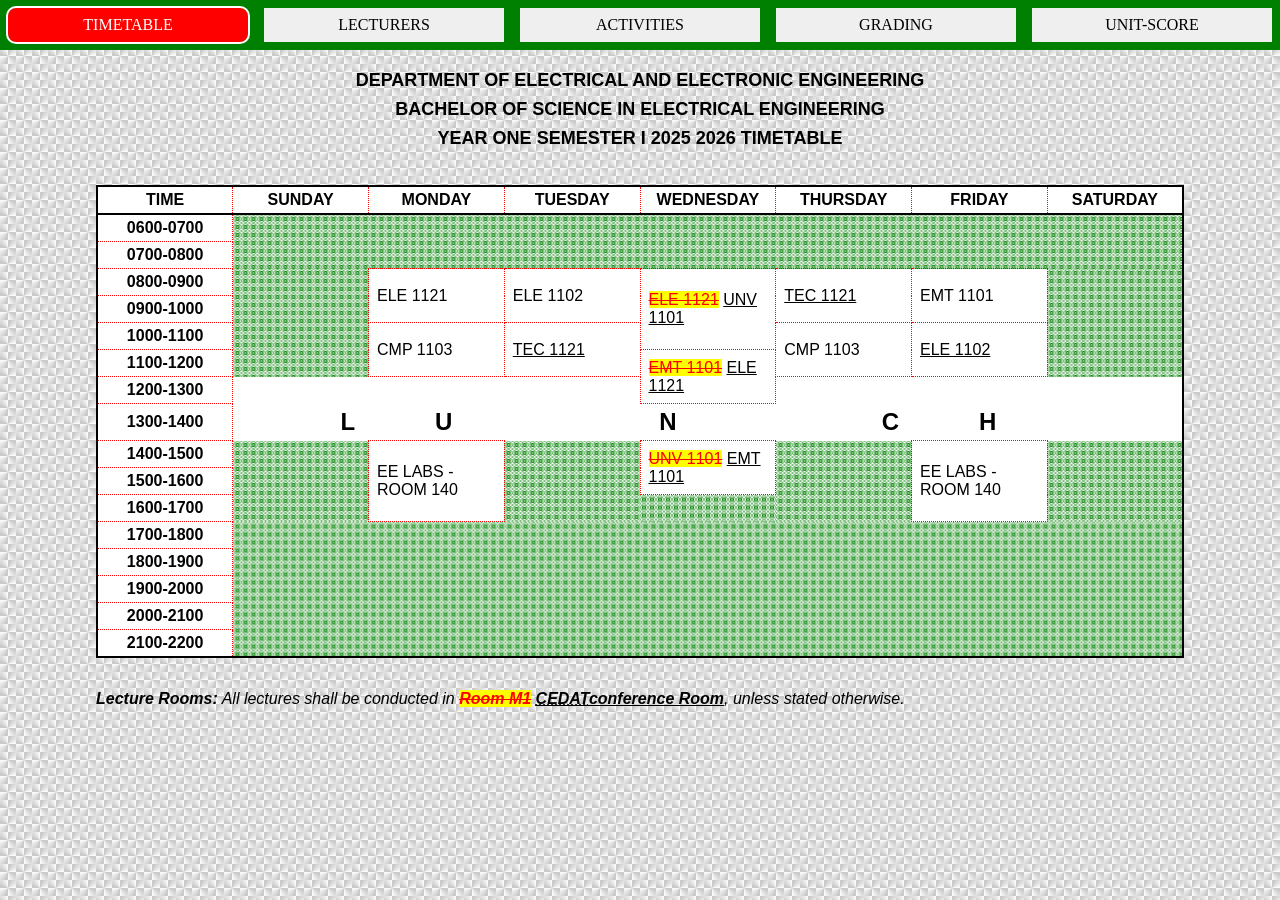
==== index.html @ b7e713bd "edited timetable table" ====
<!DOCTYPE html>
<html lang="en">

<head>
  <meta http-equiv="Content-Type" content="text/html; charset=UTF-8">

  <meta name="viewport" content="width=device-width, initial-scale=1.0">
  <meta name="description" content="Time table for bachelors of science in electrical engineering year 1 semester 1 ">
  <link rel="styleSheet" href="style.css" type="text/css" media="all">
  <title>ELE SEMESTER I Y1 TIMETABLE</title>
</head>

<body>
  <header>
    <nav>
      <button class="timetable active">timetable</button>
      <button class="lecturers">lecturers</button>
      <button class="Activities">activities</button>
      <button class="grading">grading</button>
      <button class="unit-score">unit-score</button>
    </nav>
  </header>
  <main>
    <hgroup>
      <p>
        Department of electrical and electronic engineering
      </p>
      <p>
        bachelor of science in electrical engineering
      </p>
      <h1>year one semester I 2025 2026 timetable</h1>
    </hgroup>
    <section class="current timetable tab">

      <table>
        <colgroup>
          <col class="col1">
          <col>
          <col>
          <col>
          <col>
          <col>
        </colgroup>
        <thead>
          <tr>
            <th>Time</th>
            <th>Sunday</th>
            <th>monday</th>
            <th>tuesday</th>
            <th>wednesday</th>
            <th>thursday</th>
            <th>friday</th>
            <th>saturday</th>
          </tr>
        </thead>
        <tbody>
          <tr>
            <th>0600-0700</th>
            <td rowspan="2" colspan="7"></td>
          </tr>
          <tr>
            <th>0700-0800</th>
          </tr>
          <tr>
            <th>0800-0900</th>
            <td rowspan="4"></td>
            <td rowspan="2" data-value="mon 8 9">ele 1121</td>
            <td rowspan="2" data-value="tue 8 9">ele 1102</td>
            <td rowspan="3" data-value="wed 8 10"><del>ele 1121</del> <ins>UNV 1101</ins></td>
            <td rowspan="2" data-value="thu 8 9"><ins>tec 1121</ins></td>
            <td rowspan="2" data-value="fri 8 9">emt 1101</td>
            <td rowspan=4></td>
          </tr>
          <tr>
            <th>0900-1000</th>
          </tr>
          <tr>
            <th>1000-1100</th>
            <td rowspan="2" data-value="mon 10 11">cmp 1103</td>
            <td rowspan="2" data-value="tue 10 11"><ins>tec 1121</ins></td>
            <td rowspan="2" data-value="thu 10 11">cmp 1103</td> 
            <td rowspan="2" data-value="fri 10 11"><ins>ele 1102</ins></td>
          </tr>
          <tr>
            <th>1100-1200</th>
            <td rowspan="2" data-value="wed 10 11"><del>emt 1101</del> <ins>ele 1121</ins></td>
          </tr>
          <tr lunch>
            <th>1200-1300</th>
            <td colspan="3" rowspan="2" data-value="everyday 12 14">lu</td>
            <td colspan="3" rowspan="2" data-value="everyday 12 14">ch</td>
          </tr>
          <tr lunch>
            <th>1300-1400</th>
            <td data-value="everyday 12 14">n</td>
          </tr>
          <tr>
            <th>1400-1500</th>
            <td rowspan="3"></td>
            <td rowspan="3" data-value="mon 14 17" class="eeLabs">ee labs <span> - room 140</span></td>
            <td rowspan="3"></td>
            <td rowspan="2" data-value="wed 14 16"><del>unv 1101</del> <ins>emt 1101</ins></td>
            <td rowspan="3"></td>
            <td rowspan="3" data-value="fri 14 17" class="eeLabs">ee labs <span> - room 140</span></td>
            <td rowspan="3"></td>
          </tr>
          <tr>
            <th>1500-1600</th>
          </tr>
          <tr>
            <th>1600-1700</th>
            <td></td>
          </tr>
          <tr>
            <th>1700-1800</th>
            <td colspan="7" rowspan="5"></td>
          </tr>
          <tr>
            <th>1800-1900</th>
          </tr>
          <tr>
            <th>1900-2000</th>
          </tr>
          <tr>
            <th>2000-2100</th>
          </tr>
          <tr>
            <th>2100-2200</th>
          </tr>
        </tbody>
      </table>

      <p>
        <em><b>Lecture Rooms:</b> All lectures shall be conducted in <b><del>Room M1</del> <ins><abbr title="College of Engineering, Design, Arts and Technology">CEDAT</abbr>conference
              Room</ins></b>, unless stated otherwise.</em>
      </p>
    </section>

    <section class="lecturers tab">
      <table>
        <colgroup>
          <col class="col1">
          <col>
          <col>
        </colgroup>
        <thead>
          <tr>
            <th>Course code</th>
            <th>Course</th>
            <th>Lecturer</th>
          </tr>
        </thead>
        <tbody>
          <tr>
            <td>emt 1101</td>
            <td>Engineering math 1</td>
            <td>Clara Julia Batanda(Ms.)</td>
          </tr>
          <tr>
            <td>ele 1121</td>
            <td>Circuit Analysis 1</td>
            <td>Emmanuel Miyingo (Dr.)</td>
          </tr>
          <tr>
            <td>CMP 1103</td>
            <td>Information &amp; Communication Technology</td>
            <td>Agatha Turyagyenda (Ms.)</td>
          </tr>
          <tr class="del">
            <td>bbi 1104</td>
            <td>Biomedical Engineering Profession 1</td>
            <td>Robert Ssekitoleko (Dr.), Shirley Mbabazi(Ms.)</td>
          </tr>
          <tr>
            <td>tec 1121</td>
            <td>Fundamentals of Engineering</td>
            <td>Jane Namaganda Kiyimba (Dr.)</td>
          </tr>
          <tr>
            <td>ele 1102</td>
            <td>Physical Electronics</td>
            <td>Paul Bogere (Dr.)</td>
          </tr>
          <tr>
            <td>unv 1101</td>
            <td>Communication Skills</td>
            <td>Service(Dr. Sylvia Nahayo)</td>
          </tr>
          <tr class="eeLabs">
            <td>ee labs <span class="visuallyHidden"> - room 140</span></td>
            <td>Electrical / Electronic Labs</td>
            <td>Robert Gitta (Dr.)</td>
          </tr>
        </tbody>
      </table>
    </section>

    <section class="activities tab">
      <form>
        <fieldset>
          <legend>Activities</legend>
          <ul>
            <li>
              <label for="date">Date:</label>
              <input type="date" name="" id="date">
            </li>
            <li>
              <label for="time">Time:</label>
              <input type="time" name="" id="time">
            </li>
            <li>
              <label for="tag">Tag:</label>
              <input type="text" id="tag" list="tags" placeholder="Add a tag..." autocomplete="off">
              <datalist id="tags">
                <option name=lec value="Lectures">Lectures</option>
                <option value="School">School</option>
                <option value='Church'>Church</option>
                <option value='Class'>Class</option>
              </datalist>
            </li>
            <li al>
              <label for="notes">Notes:</label>
              <textarea placeholder="Write important here..." id=notes rows="3"></textarea>
            </li>
            <li al><input type="submit" id="add" value="Add"></li>
          </ul>
        </fieldset>
      </form>
      <ol class="dis">
        <li>
          <span>Date</span>
          <span>Time</span>
          <span>Tag</span>
          <span>Note</span>
        </li>
      </ol>
    </section>

    <section class="tab grading">
      <h2>Grading Scores</h2>
      <table>
        <thead>
          <tr>
            <th>Marks</th>
            <th>Letter Grade</th>
            <th>Grade Point</th>
          </tr>
        </thead>
        <tbody>
          <tr>
            <td>90-100</td>
            <td>A+</td>
            <td>5</td>
          </tr>
          <tr>
            <td>80-89</td>
            <td>A</td>
            <td>5</td>
          </tr>
          <tr>
            <td>75-79</td>
            <td>B+</td>
            <td>4.5</td>
          </tr>
          <tr>
            <td>70-74</td>
            <td>B</td>
            <td>4</td>
          </tr>
          <tr>
            <td>60-64</td>
            <td>C</td>
            <td>3</td>
          </tr>
          <tr>
            <td>65-69</td>
            <td>C+</td>
            <td>3.5</td>
          </tr>
          <tr>
            <tr>
              <td>55-59</td>
              <td>D+</td>
              <td>2.5</td>
            </tr>
            <td>50-54</td>
            <td>D</td>
            <td>2</td>
          </tr>
          <tr>
            <td>45-49</td>
            <td>E+</td>
            <td>1.5</td>
          </tr>
          <tr>
            <td>40-44</td>
            <td>E</td>
            <td>1</td>
          </tr>
          <tr>
            <td>0-39</td>
            <td>F</td>
            <td>0</td>
          </tr>
        </tbody>
      </table>

      <h2>Grading Degrees</h2>
      <table>
        <thead>
          <tr>
            <th>Class</th>
            <th>CGPA</th>
          </tr>
        </thead>
        <tbody>
          <tr>
            <td>First Class</td>
            <td>4.40-5.00</td>
          </tr>
          <tr>
            <td>2.1 (Upper Second)</td>
            <td>3.6-4.39</td>
          </tr>
          <tr>
            <td>2.1 (Lower Second)</td>
            <td>2.80-3.59</td>
          </tr>
          <tr>
            <td>Pass</td>
            <td>2.00-2.79</td>
          </tr>
        </tbody>
      </table>
    </section>

    <section class="tab unit-score">
      <table>
        <thead>
          <tr>
            <th>Code</th>
            <th>Course</th>
            <th>Course Units</th>
          </tr>
        </thead>

        <tbody>
          <tr>
            <td rowspan="2">ELE1121</td>
            <td>Circuit Analysis 1</td>
            <td rowspan="5">4</td>
          </tr>
          <tr>
            <td>Electronic / Electrical Labs</td>
          </tr>
          <tr>
            <td>ELE1102</td>
            <td>Physical Electronics</td>
          </tr>
          <tr>
            <td>EMT1101</td>
            <td>Engineering Math 1</td>
          </tr>
          <tr>
            <td>CMP1103</td>
            <td>Information and Communication Technology</td>
          </tr>
          <tr>
            <td>TEC1121</td>
            <td>Fundamentals of Engineering</td>
            <td rowspan="2">3</td>
          </tr>
          <tr>
            <td>UNV1001</td>
            <td>Communication Skills</td>
          </tr>
        </tbody>
      </table>
    </section>

  </main>
  <script src="app.js"></script>

</body>

</html>
---- style.css ----
/* resets */
*{
  box-sizing: border-box;
  margin: 0;
  padding: 0;
  font-family: sans-serif;
}
body{
  background:repeating-conic-gradient(rgb(202, 202, 202) 0 5%, #6570 25%) top left/1rem 1rem;
}
/* heading styles */
hgroup{
  margin-top: 2rem;
}
hgroup *{
  font-weight: bold;
  text-transform: uppercase;
  font-size: 1.125rem;
  text-align: center;
  padding: .25rem .5rem;
}
/* table styles */
main > *,table{
  min-width: 475px;
  margin-inline: auto;
  width: 85vw;
  margin-block: 1rem 2rem;
}
table{
  table-layout: fixed;
  border-collapse: collapse;
  border: 2px solid black;
}
td,th{
  word-break: break-all;
  background-color: white;
  padding: .25rem .5rem;
}
td{
  word-break: normal;
}
td:not(:empty),th:not(:empty){
  border:red .5q dotted;
}
table:first-of-type *{
  text-transform: uppercase;
}
table:first-of-type col.col1{
  min-width: 150px;
}
table:last-of-type col.col1{
  min-width: 200px;
}
.lecturers tr:has(.black) td,[lunch]:has(.black) td{
  color: white;
  background-color: red;
  border-color: white;
  font-weight: bold;
}
thead,th{
  border: 2px solid;
}
tr[lunch] td{
  vertical-align: bottom;
  text-align: center;
  letter-spacing: 5rem;
  font: 900 1.5rem sans-serif;
  border: none;
}
tr[lunch] td:first-of-type{
  text-align: center;
}
td:empty{
  border: none;
  transition: background .2s linear;
  background-image: repeating-radial-gradient(white,green 1%);
  background-size: .5rem .5rem;
}
tr td.black,
.black{
  color:white;
  font-weight: bold;
  background-color: red;
}

/* visually hidden and deleted elements */
.visuallyHidden{
  scale: 0 0;
  height: 0;
  display: block;
}
.del,del,table tr.del td{
  text-decoration: line-through;
  background-color: yellow;
  color: red;
}
/* navigation tabs */
nav{
  background-color: green;
  display: grid;
  grid-template-columns: repeat(auto-fit, minmax(120px,1fr));
  gap: 1rem;
  padding: .5rem;
  font-size: 1rem;
}
nav button{
  border: none;
  font-family: serif;
  text-transform: uppercase;
  transition: .2s;
}
.tab{
  display: none;
}
.active{
  background-color: red;
  color: white;
  border-radius: .5rem;
  outline: 2px solid;
}
section.tab.current{
  display: block;
}
/* form children styles */
fieldset{
  max-width: 100%;
  padding: 0.5rem 2rem;
  border: gray solid;
  border-radius: 1rem
}
legend{
  font-size: 1rem;
  font-weight: bold;
  padding:0.25rem .5rem ;
  border: solid grey;
  border-radius: .5rem;
}
button,input[type='submit']{
  cursor: pointer;
  font: inherit;
  text-align: center;
  padding: .5rem 1rem;
}
textarea{
  resize: vertical;
}
input,textarea{
  outline-color: green;
  border-radius: .25rem;
  border: solid grey 2px;
  font: inherit;
  width: 100%;
  min-width: 100px;
  padding: .25rem .5rem;
  transition: .2s;
}
input[type='submit']:active{
  translate: 1px 1px;
}
form ul{
  list-style: none;
  display: grid;
  gap: 1rem;
  grid-template-columns: 1fr 1fr 1fr;
}
form li{
  display: grid;
}
/* tasks list styles */
li[al]{
  grid-column: 1/-1;
}
.dis li{
  display: grid;
  gap: .5rem;
  border-block-end: dotted 1px;
  grid-template-columns: repeat(3,.35fr) 1fr 1rem;
  padding:.5rem;
}
.dis li:first-child{
  font-weight: bold;
  font-size: 1rem;
}
.dis li:not(:first-child) *:nth-last-child(2){
  word-break: break-all;
}
[del]{
  background-color: rgb(199, 0, 0);
  aspect-ratio: 1/1;
  place-content: center;
  align-self: self-start;
  width: 1.5rem;
  font-size: .85rem;
  color: white;
  cursor: pointer;
  display: grid;
  box-shadow: 1px 1px .5rem black;
  border-radius: 5rem;
}
[del]:active{
  box-shadow: none;
}
/* grade level table styling */
.excellent{
  background-color: purple;
}
.good{
  background-color: blue;
}
.tried{
  background-color: green;
}
.bad{
  background-color: red;
}
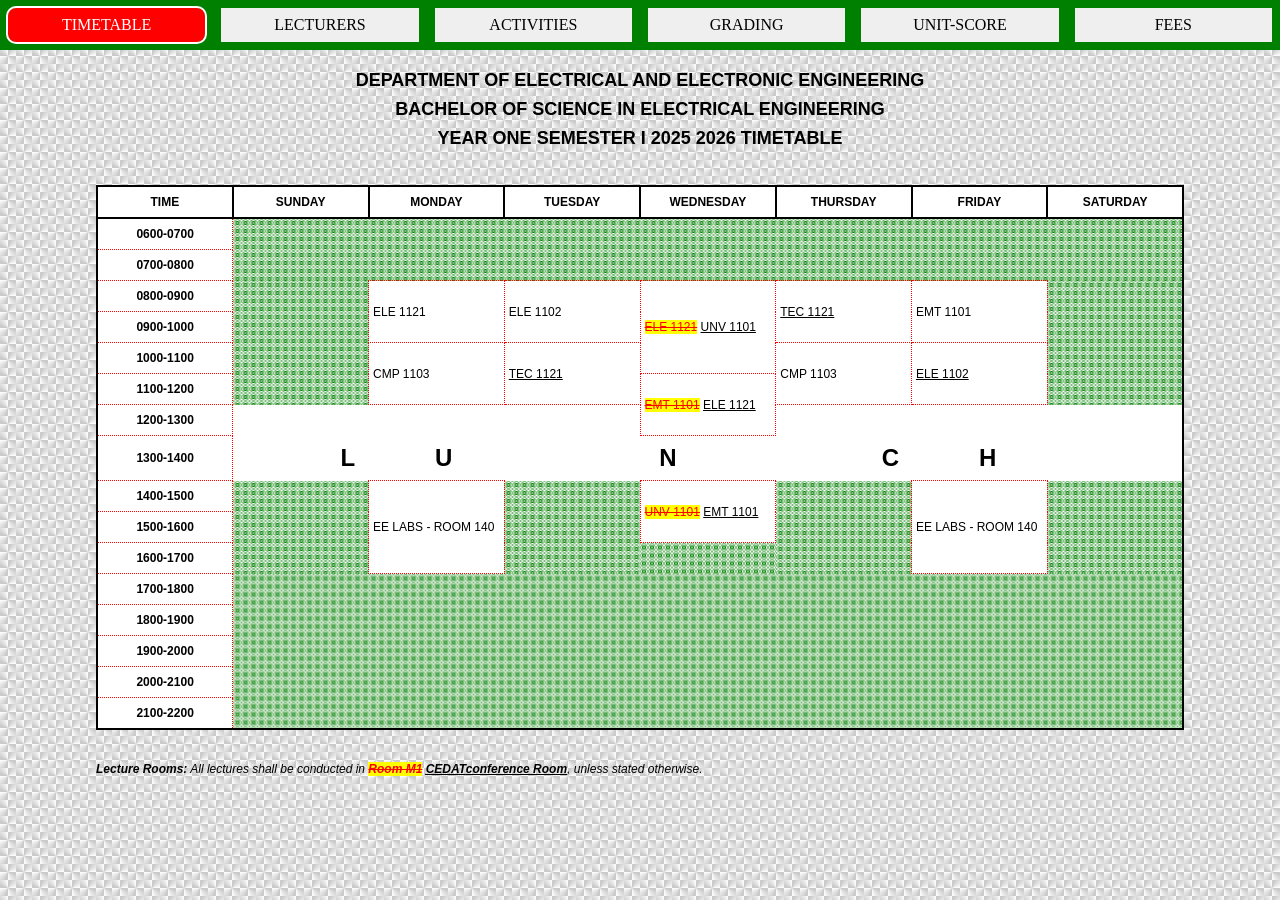
==== commit b91ffb93: "added fee  structure tab" ====
--- a/index.html
+++ b/index.html
@@ -3,7 +3,6 @@
 
 <head>
   <meta http-equiv="Content-Type" content="text/html; charset=UTF-8">
-
   <meta name="viewport" content="width=device-width, initial-scale=1.0">
   <meta name="description" content="Time table for bachelors of science in electrical engineering year 1 semester 1 ">
   <link rel="styleSheet" href="style.css" type="text/css" media="all">
@@ -18,6 +17,7 @@
       <button class="Activities">activities</button>
       <button class="grading">grading</button>
       <button class="unit-score">unit-score</button>
+      <button class="fees">fees</button>
     </nav>
   </header>
   <main>
@@ -377,7 +377,56 @@
         </tbody>
       </table>
     </section>
-
+<section class="tab fees">
+<h2>YEAR 1 SEMESTER I</h2>
+<table>
+  <thead>
+    <tr><td>#</td> <td>ITEM</td> <td>CATEGORY</td> <td>AMOUNT</td> <td>TO PAY</td> <td>EXEMPTION</td> <td>CURR</td</tr>
+  </thead>
+    <tbody>
+      <TR><td>1</td> <TD>DEVELOPMENT FEE</TD> <TD>FUNCTIONAL FEES</TD> <TD>163,329</TD> <TD>163,329</TD> <TD>0 %</TD> <td>UGX</td></tr>
+      <TR><td>2</td> <TD>REGISTRATION</TD> <TD>FUNCTIONAL FEES</TD> <TD>132,250</TD> <TD>132,250</TD> <TD>0 %</TD> <td>UGX</td></tr>
+      <TR><td>3</td> <TD>EXAMINATION</TD> <TD>FUNCTIONAL FEES</TD> <TD>132,250</TD> <TD>132,250</TD> <TD>0 %</TD> <td>UGX</td></tr>
+      <TR><td>4</td> <TD>INTERNSHIP</TD> <TD>FUNCTIONAL FEES</TD> <TD>132,250</TD> <TD>132,250</TD> <TD>0 %</TD> <td>UGX</td></tr>
+      <TR><td>5</td> <TD>TECHNOLOGY</TD> <TD>FUNCTIONAL FEES</TD> <TD>66,125</TD> <TD>66,125</TD> <TD>0 %</TD> <td>UGX</td></tr>
+      <TR><td>6</td> <TD>MEDICAL FEE</TD> <TD>FUNCTIONAL FEES</TD> <TD>57,500</TD> <TD>57,500</TD> <TD>0 %</TD> <td>UGX</td></tr>
+      <TR><td>7</td> <TD>UNVERSITY ID</TD> <TD>FUNCTIONAL FEES</TD> <TD>45,000</TD> <TD>45,000</TD> <TD>0 %</TD> <td>UGX</td></tr>
+      <TR><td>8</td> <TD>RESEARCH</TD> <TD>FUNCTIONAL FEES</TD> <TD>26,450</TD> <TD>26,450</TD> <TD>0 %</TD> <td>UGX</td></tr>
+      <TR><td>9</td> <TD>LIBRARY</TD> <TD>FUNCTIONAL FEES</TD> <TD>26,450</TD> <TD>26,450</TD> <TD>0 %</TD> <td>UGX</td></tr>
+      <TR><td>10</td> <TD>SPORTS CONTRIBUTION </TD> <TD>FUNCTIONAL FEES</TD> <TD>19,838</TD> <TD>19,838</TD> <TD>0 %</TD> <td>UGX</td></tr>
+      <TR><td>11</td> <TD>ENDOWMENT FEE</TD> <TD>FUNCTIONAL FEES</TD> <TD>13,225</TD> <TD>13,225</TD> <TD>0 %</TD> <td>UGX</td></tr>
+      <TR><td>12</td> <TD>GUILD</TD> <TD>FUNCTIONAL FEES</TD> <TD>13,225</TD> <TD>13,225</TD> <TD>0 %</TD> <td>UGX</td></tr>
+      <TR><td>13</td> <TD>SCR</TD> <TD>FUNCTIONAL FEES</TD> <TD>6,613</TD> <TD>6,613</TD> <TD>0 %</TD> <td>UGX</td></tr>
+      <TR><td>14</td> <TD>RULES BOOKLET</TD> <TD>FUNCTIONAL FEES</TD> <TD>2,645</TD> <TD>2,645</TD> <TD>0 %</TD> <td>UGX</td></tr>
+      <TR><td>15</td> <TD>CAUTION</TD> <TD>FUNCTIONAL FEES</TD> <TD>2,645</TD> <TD>2,645</TD> <TD>0 %</TD> <td>UGX</td></tr>
+      <TR><td>16</td> <TD>TUITION</TD> <TD>TUITION FEES</TD> <TD>1,756,611</TD> <TD>1,756,611</TD> <TD>0 %</TD> <td>UGX</td></tr>
+      <tr><td colspan="3">TOTAL</td> <td colspan="2">2,596,406</td> <td> </td> <td>UGX</td></tr>
+  </tbody>
+</table>
+<h2>YEAR 1 SEMESTER II</h2>
+<table>
+  <thead>
+    <tr>
+      <th>#</th><th>ITEM</th><th>CATEGORY</th><th>AMOUNT</th><th>TO PAY</th><th>EXEMPTION</th><th>CURR</th>
+    </tr>
+  </thead>
+  <tb>
+    <tr>
+      <td>1</td><td>INTERNSHIP</td><td>FUNCTIONAL FEES</td><td>132,250</td><td>132,250</td><td>0 %</td><td>UGX</td>
+    </tr>
+  </tb>
+  <tb>
+    <tr>
+      <td>2</td><td>TUITION</td><td>TUITION FEES</td><td>1,756,611</td><td>1,756,611</td><td>0 %</td><td>UGX</td>
+    </tr>
+  </tb>
+  <tb>
+    <tr>
+      <td colspan="3">TOTAL</td><td colspan="2">1,888,861</td><td> </td><td>UGX</td>
+    </tr>
+  </tb>
+</table>
+</section>
   </main>
   <script src="app.js"></script>
 
--- a/style.css
+++ b/style.css
@@ -7,6 +7,7 @@
 }
 body{
   background:repeating-conic-gradient(rgb(202, 202, 202) 0 5%, #6570 25%) top left/1rem 1rem;
+  font-size: .75rem;
 }
 /* heading styles */
 hgroup{
@@ -21,7 +22,7 @@
 }
 /* table styles */
 main > *,table{
-  min-width: 475px;
+  min-width: 575px;
   margin-inline: auto;
   width: 85vw;
   margin-block: 1rem 2rem;
@@ -34,12 +35,13 @@
 td,th{
   word-break: break-all;
   background-color: white;
-  padding: .25rem .5rem;
+  border: solid .5px;
+  padding: .5rem .25rem;
 }
 td{
   word-break: normal;
 }
-td:not(:empty),th:not(:empty){
+tbody td:not(:empty), tbody th{
   border:red .5q dotted;
 }
 table:first-of-type *{
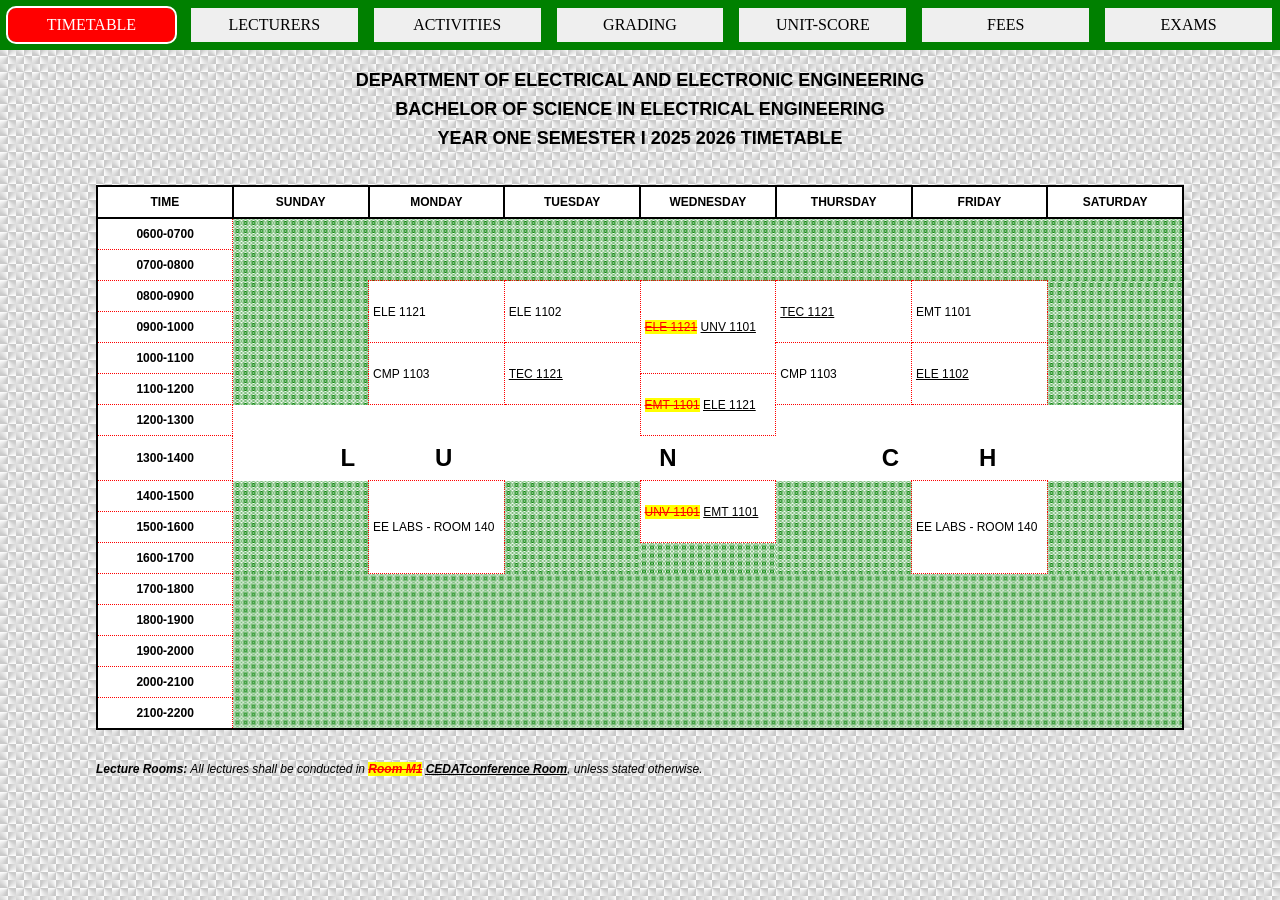
==== commit 7fbb55fc: "added exams tab" ====
--- a/index.html
+++ b/index.html
@@ -18,6 +18,7 @@
       <button class="grading">grading</button>
       <button class="unit-score">unit-score</button>
       <button class="fees">fees</button>
+      <button class="exams">exams</button>
     </nav>
   </header>
   <main>
@@ -78,7 +79,7 @@
             <th>1000-1100</th>
             <td rowspan="2" data-value="mon 10 11">cmp 1103</td>
             <td rowspan="2" data-value="tue 10 11"><ins>tec 1121</ins></td>
-            <td rowspan="2" data-value="thu 10 11">cmp 1103</td> 
+            <td rowspan="2" data-value="thu 10 11">cmp 1103</td>
             <td rowspan="2" data-value="fri 10 11"><ins>ele 1102</ins></td>
           </tr>
           <tr>
@@ -377,11 +378,12 @@
         </tbody>
       </table>
     </section>
-<section class="tab fees">
+
+    <section class="tab fees">
 <h2>YEAR 1 SEMESTER I</h2>
 <table>
   <thead>
-    <tr><td>#</td> <td>ITEM</td> <td>CATEGORY</td> <td>AMOUNT</td> <td>TO PAY</td> <td>EXEMPTION</td> <td>CURR</td</tr>
+    <tr><th>#</th> <th>ITEM</th> <th>CATEGORY</th> <th>AMOUNT</th> <th>TO PAY</th> <th>EXEMPTION</th> <th>CURR</th</tr>
   </thead>
     <tbody>
       <TR><td>1</td> <TD>DEVELOPMENT FEE</TD> <TD>FUNCTIONAL FEES</TD> <TD>163,329</TD> <TD>163,329</TD> <TD>0 %</TD> <td>UGX</td></tr>
@@ -426,7 +428,100 @@
     </tr>
   </tb>
 </table>
-</section>
+    </section>
+
+    <section class="tab exams">
+      <h2>Exams TimeTable</h2>
+      <table>
+        <thead>
+          <tr>
+            <th>Day</th>
+            <th>Date</th>
+            <th>Course</th>
+            <th>From</th>
+            <th>To</th>
+            <th>Status</th>
+          </tr>
+        </thead>
+        <tbody>
+          <tr>
+            <td>Friday</td>
+            <td>11/14/2025</td>
+            <td>Briefing</td>
+            <td>14:00</td>
+            <td>17:00</td>
+            <td>Pending</td>
+          </tr>
+          <tr>
+            <td>Tuesday</td>
+            <td>11/18/2025</td>
+            <td>EMT1101</td>
+            <td>14:00</td>
+            <td>17:00</td>
+            <td>Pending</td>
+          </tr>
+          <tr>
+            <td>Thursday</td>
+            <td>11/20/2025</td>
+            <td>CMP1103</td>
+            <td>09:00</td>
+            <td>12:00</td>
+            <td>Pending</td>
+          </tr>
+          <tr>
+            <td>Tuesday</td>
+            <td>11/25/2025</td>
+            <td>ELE1121</td>
+            <td>14:00</td>
+            <td>17:00</td>
+            <td>Pending</td>
+          </tr>
+          <tr>
+            <td>monday</td>
+            <td>12/1/2025</td>
+            <td>TEC1121</td>
+            <td>09:00</td>
+            <td>12:00</td>
+            <td>Pending</td>
+          </tr>
+          <tr>
+            <td>wednesday</td>
+            <td>12/3/2025</td>
+            <td>ELE1102</td>
+            <td>14:00</td>
+            <td>17:00</td>
+            <td>Pending</td>
+          </tr>
+          <tr>
+            <td>Friday</td>
+            <td>12/5/2025</td>
+            <td>UNV1001</td>
+            <td>09:00</td>
+            <td>12:00</td>
+            <td>Pending</td>
+          </tr>
+          <tr>
+            <td>saturday</td>
+            <td>12/6/2025</td>
+            <td>End of Exam</td>
+            <td>00:00</td>
+            <td>17:00</td>
+            <td>Pending</td>
+          </tr>
+        </tbody>
+      </table>
+
+      <section class="counter">
+        <h2>Date Counter</h2>
+        <div>
+          <span>Days : <span days>00</span></span><br>
+          <span>Hours : <span hours>00</span></span><br>
+          <span>Minutes : <span minutes>00</span></span><br>
+          <span>Seconds : <span seconds>00</span></span><br>
+          <span percentage>00%</span><br>
+        </div>
+      </section>
+    </section>
   </main>
   <script src="app.js"></script>
 
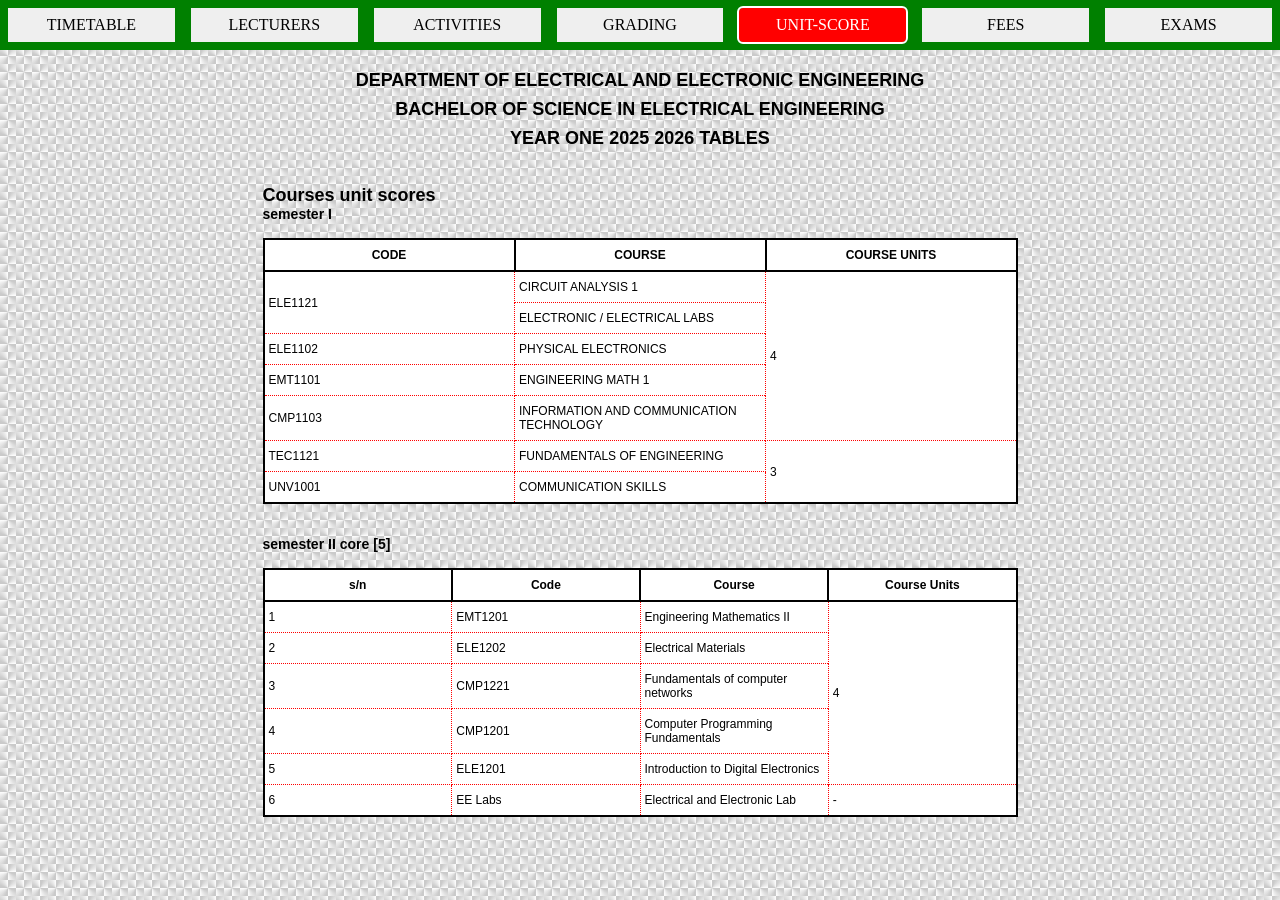
==== commit e01c99d7: "tables for semester 2" ====
--- a/index.html
+++ b/index.html
@@ -12,30 +12,30 @@
 <body>
   <header>
     <nav>
-      <button class="timetable active">timetable</button>
+      <button class="timetable">timetable</button>
       <button class="lecturers">lecturers</button>
       <button class="Activities">activities</button>
       <button class="grading">grading</button>
-      <button class="unit-score">unit-score</button>
+      <button class="unit-score active">unit-score</button>
       <button class="fees">fees</button>
       <button class="exams">exams</button>
     </nav>
   </header>
   <main>
     <hgroup>
-      <p>
-        Department of electrical and electronic engineering
-      </p>
-      <p>
-        bachelor of science in electrical engineering
-      </p>
-      <h1>year one semester I 2025 2026 timetable</h1>
+      <p>Department of electrical and electronic engineering</p>
+      <p>bachelor of science in electrical engineering</p>
+      <h1>year one 2025 2026 Tables</h1>
     </hgroup>
-    <section class="current timetable tab">
-
+
+    <section class="timetable tab">
+      <h2>Semester Time tables</h2>
+      <h3>Semester I</h3>
       <table>
         <colgroup>
           <col class="col1">
+          <col>
+          <col>
           <col>
           <col>
           <col>
@@ -131,13 +131,109 @@
         </tbody>
       </table>
 
-      <p>
-        <em><b>Lecture Rooms:</b> All lectures shall be conducted in <b><del>Room M1</del> <ins><abbr title="College of Engineering, Design, Arts and Technology">CEDAT</abbr>conference
-              Room</ins></b>, unless stated otherwise.</em>
-      </p>
+      <p><em><b>Lecture Rooms:</b> All lectures shall be conducted in <b><del>Room M1</del> <ins><abbr title="College of Engineering, Design, Arts and Technology">CEDAT</abbr> conference Room</ins></b>, unless stated otherwise.</em></p>
+
+      <h3>Semester II</h3>
+
+      <table>
+        <colgroup>
+          <col class="col1">
+          <col>
+          <col>
+          <col>
+          <col>
+          <col>
+          <col>
+          <col>
+        </colgroup>
+        <thead>
+          <tr>
+            <th>Time</th>
+            <th>Sunday</th>
+            <th>monday</th>
+            <th>tuesday</th>
+            <th>wednesday</th>
+            <th>thursday</th>
+            <th>friday</th>
+            <th>saturday</th>
+          </tr>
+        </thead>
+        <tbody>
+          <tr>
+            <th>0600-0700</th>
+            <td rowspan="2" colspan="7"></td>
+          </tr>
+          <tr>
+            <th>0700-0800</th>
+          </tr>
+          <tr>
+            <th>0800-0900</th>
+            <td rowspan="4"></td>
+            <td rowspan="2" data-value="mon 8 9">ele 1201</td>
+            <td rowspan="2" data-value="tue 8 9">emt 1201</td>
+            <td rowspan="2" data-value="wed 8 10">ele 1202</td>
+            <td rowspan="2" data-value="thu 8 9">cmp 1201</td>
+            <td rowspan="2" data-value="fri 8 9">emt 1201</td>
+            <td rowspan=4></td>
+          </tr>
+          <tr>
+            <th>0900-1000</th>
+          </tr>
+          <tr>
+            <th>1000-1100</th>
+            <td rowspan="2" data-value="mon 10 11">ele 1202</td>
+            <td rowspan="2" data-value="tue 10 11">cmp 1221</td>
+            <td rowspan="2"></td>
+            <td rowspan="2" data-value="thu 10 11">ele 1201</td>
+            <td rowspan="2" data-value="fri 10 11">ele 1101</td>
+          </tr>
+          <tr>
+            <th>1100-1200</th>
+          </tr>
+          <tr lunch>
+            <th>1200-1300</th>
+            <td colspan="7" rowspan="2" data-value="everyday 12 14">lunch</td>
+          </tr>
+          <tr lunch>
+            <th>1300-1400</th>
+          </tr>
+          <tr>
+            <th>1400-1500</th>
+            <td rowspan="3" colspan='2'></td>
+            <td rowspan="3" data-value="tue 14 16">ee labs</td>
+            <td rowspan="3"></td>
+            <td rowspan="3" data-value="thur 14 17" class="eeLabs">ee labs</td>
+            <td rowspan="3" colspan='2'></td>
+          </tr>
+          <tr>
+            <th>1500-1600</th>
+          </tr>
+          <tr>
+            <th>1600-1700</th>
+          </tr>
+          <tr>
+            <th>1700-1800</th>
+            <td colspan="7" rowspan="5"></td>
+          </tr>
+          <tr>
+            <th>1800-1900</th>
+          </tr>
+          <tr>
+            <th>1900-2000</th>
+          </tr>
+          <tr>
+            <th>2000-2100</th>
+          </tr>
+          <tr>
+            <th>2100-2200</th>
+          </tr>
+        </tbody>
+      </table>
     </section>
 
     <section class="lecturers tab">
+      <h2>Courses and their lecturers</h2>
+      <h3>semester I</h3>
       <table>
         <colgroup>
           <col class="col1">
@@ -194,26 +290,86 @@
           </tr>
         </tbody>
       </table>
+
+      <h3>semester II</h3>
+      <table>
+        <colgroup>
+          <col class="col1">
+          <col>
+          <col>
+        </colgroup>
+        <thead>
+          <tr>
+            <th>Course code</th>
+            <th>Course</th>
+            <th>Lecturer</th>
+          </tr>
+        </thead>
+        <tbody>
+          <tr>
+            <td>emt 1101</td>
+            <td>Engineering math 1</td>
+            <td>Clara Julia Batanda(Ms.)</td>
+          </tr>
+          <tr>
+            <td>ele 1121</td>
+            <td>Circuit Analysis 1</td>
+            <td>Emmanuel Miyingo (Dr.)</td>
+          </tr>
+          <tr>
+            <td>CMP 1103</td>
+            <td>Information &amp; Communication Technology</td>
+            <td>Agatha Turyagyenda (Ms.)</td>
+          </tr>
+          <tr class="del">
+            <td>bbi 1104</td>
+            <td>Biomedical Engineering Profession 1</td>
+            <td>Robert Ssekitoleko (Dr.), Shirley Mbabazi(Ms.)</td>
+          </tr>
+          <tr>
+            <td>tec 1121</td>
+            <td>Fundamentals of Engineering</td>
+            <td>Jane Namaganda Kiyimba (Dr.)</td>
+          </tr>
+          <tr>
+            <td>ele 1102</td>
+            <td>Physical Electronics</td>
+            <td>Paul Bogere (Dr.)</td>
+          </tr>
+          <tr>
+            <td>unv 1101</td>
+            <td>Communication Skills</td>
+            <td>Service(Dr. Sylvia Nahayo)</td>
+          </tr>
+          <tr class="eeLabs">
+            <td>ee labs <span class="visuallyHidden"> - room 140</span></td>
+            <td>Electrical / Electronic Labs</td>
+            <td>Robert Gitta (Dr.)</td>
+          </tr>
+        </tbody>
+      </table>
     </section>
 
     <section class="activities tab">
+      <h2>TODO section</h2>
       <form>
         <fieldset>
           <legend>Activities</legend>
+
           <ul>
             <li>
               <label for="date">Date:</label>
-              <input type="date" name="" id="date">
+              <input type="date" id="date">
             </li>
             <li>
               <label for="time">Time:</label>
-              <input type="time" name="" id="time">
+              <input type="time" id="time">
             </li>
             <li>
               <label for="tag">Tag:</label>
               <input type="text" id="tag" list="tags" placeholder="Add a tag..." autocomplete="off">
               <datalist id="tags">
-                <option name=lec value="Lectures">Lectures</option>
+                <option value="Lectures">Lectures</option>
                 <option value="School">School</option>
                 <option value='Church'>Church</option>
                 <option value='Class'>Class</option>
@@ -227,6 +383,7 @@
           </ul>
         </fieldset>
       </form>
+
       <ol class="dis">
         <li>
           <span>Date</span>
@@ -279,11 +436,11 @@
             <td>3.5</td>
           </tr>
           <tr>
-            <tr>
-              <td>55-59</td>
-              <td>D+</td>
-              <td>2.5</td>
-            </tr>
+            <td>55-59</td>
+            <td>D+</td>
+            <td>2.5</td>
+          </tr>
+          <tr>
             <td>50-54</td>
             <td>D</td>
             <td>2</td>
@@ -311,7 +468,7 @@
         <thead>
           <tr>
             <th>Class</th>
-            <th>CGPA</th>
+            <th><abbr title="Cumulative grade points average">CGPA</abbr></th>
           </tr>
         </thead>
         <tbody>
@@ -335,7 +492,9 @@
       </table>
     </section>
 
-    <section class="tab unit-score">
+    <section class="tab unit-score current">
+      <h2>Courses unit scores</h2>
+      <h3>semester I</h3>
       <table>
         <thead>
           <tr>
@@ -344,7 +503,6 @@
             <th>Course Units</th>
           </tr>
         </thead>
-
         <tbody>
           <tr>
             <td rowspan="2">ELE1121</td>
@@ -377,61 +535,266 @@
           </tr>
         </tbody>
       </table>
+
+      <h3>semester II core [5]</h3>
+      <table>
+        <thead>
+          <tr>
+            <th>s/n</th>
+            <th>Code</th>
+            <th>Course</th>
+            <th>Course Units</th>
+          </tr>
+        </thead>
+        <tbody>
+          <tr>
+            <td>1</td>
+            <td>EMT1201</td>
+            <td>Engineering Mathematics II</td>
+            <td rowspan="5">4</td>
+          </tr>
+          <tr>
+            <td>2</td>
+            <td>ELE1202</td>
+            <td>Electrical Materials</td>
+          </tr>
+          <tr>
+            <td>3</td>
+            <td>CMP1221</td>
+            <td>Fundamentals of computer networks</td>
+          </tr>
+          <tr>
+            <td>4</td>
+            <td>CMP1201</td>
+            <td>Computer Programming Fundamentals</td>
+          </tr>
+          <tr>
+            <td>5</td>
+            <td>ELE1201</td>
+            <td>Introduction to Digital Electronics</td>
+          </tr>
+          <tr>
+            <td>6</td>
+            <td>EE Labs</td>
+            <td>Electrical and Electronic Lab</td>
+            <td>-</td>
+          </tr>
+        </tbody>
+      </table>
     </section>
 
     <section class="tab fees">
-<h2>YEAR 1 SEMESTER I</h2>
-<table>
-  <thead>
-    <tr><th>#</th> <th>ITEM</th> <th>CATEGORY</th> <th>AMOUNT</th> <th>TO PAY</th> <th>EXEMPTION</th> <th>CURR</th</tr>
-  </thead>
-    <tbody>
-      <TR><td>1</td> <TD>DEVELOPMENT FEE</TD> <TD>FUNCTIONAL FEES</TD> <TD>163,329</TD> <TD>163,329</TD> <TD>0 %</TD> <td>UGX</td></tr>
-      <TR><td>2</td> <TD>REGISTRATION</TD> <TD>FUNCTIONAL FEES</TD> <TD>132,250</TD> <TD>132,250</TD> <TD>0 %</TD> <td>UGX</td></tr>
-      <TR><td>3</td> <TD>EXAMINATION</TD> <TD>FUNCTIONAL FEES</TD> <TD>132,250</TD> <TD>132,250</TD> <TD>0 %</TD> <td>UGX</td></tr>
-      <TR><td>4</td> <TD>INTERNSHIP</TD> <TD>FUNCTIONAL FEES</TD> <TD>132,250</TD> <TD>132,250</TD> <TD>0 %</TD> <td>UGX</td></tr>
-      <TR><td>5</td> <TD>TECHNOLOGY</TD> <TD>FUNCTIONAL FEES</TD> <TD>66,125</TD> <TD>66,125</TD> <TD>0 %</TD> <td>UGX</td></tr>
-      <TR><td>6</td> <TD>MEDICAL FEE</TD> <TD>FUNCTIONAL FEES</TD> <TD>57,500</TD> <TD>57,500</TD> <TD>0 %</TD> <td>UGX</td></tr>
-      <TR><td>7</td> <TD>UNVERSITY ID</TD> <TD>FUNCTIONAL FEES</TD> <TD>45,000</TD> <TD>45,000</TD> <TD>0 %</TD> <td>UGX</td></tr>
-      <TR><td>8</td> <TD>RESEARCH</TD> <TD>FUNCTIONAL FEES</TD> <TD>26,450</TD> <TD>26,450</TD> <TD>0 %</TD> <td>UGX</td></tr>
-      <TR><td>9</td> <TD>LIBRARY</TD> <TD>FUNCTIONAL FEES</TD> <TD>26,450</TD> <TD>26,450</TD> <TD>0 %</TD> <td>UGX</td></tr>
-      <TR><td>10</td> <TD>SPORTS CONTRIBUTION </TD> <TD>FUNCTIONAL FEES</TD> <TD>19,838</TD> <TD>19,838</TD> <TD>0 %</TD> <td>UGX</td></tr>
-      <TR><td>11</td> <TD>ENDOWMENT FEE</TD> <TD>FUNCTIONAL FEES</TD> <TD>13,225</TD> <TD>13,225</TD> <TD>0 %</TD> <td>UGX</td></tr>
-      <TR><td>12</td> <TD>GUILD</TD> <TD>FUNCTIONAL FEES</TD> <TD>13,225</TD> <TD>13,225</TD> <TD>0 %</TD> <td>UGX</td></tr>
-      <TR><td>13</td> <TD>SCR</TD> <TD>FUNCTIONAL FEES</TD> <TD>6,613</TD> <TD>6,613</TD> <TD>0 %</TD> <td>UGX</td></tr>
-      <TR><td>14</td> <TD>RULES BOOKLET</TD> <TD>FUNCTIONAL FEES</TD> <TD>2,645</TD> <TD>2,645</TD> <TD>0 %</TD> <td>UGX</td></tr>
-      <TR><td>15</td> <TD>CAUTION</TD> <TD>FUNCTIONAL FEES</TD> <TD>2,645</TD> <TD>2,645</TD> <TD>0 %</TD> <td>UGX</td></tr>
-      <TR><td>16</td> <TD>TUITION</TD> <TD>TUITION FEES</TD> <TD>1,756,611</TD> <TD>1,756,611</TD> <TD>0 %</TD> <td>UGX</td></tr>
-      <tr><td colspan="3">TOTAL</td> <td colspan="2">2,596,406</td> <td> </td> <td>UGX</td></tr>
-  </tbody>
-</table>
-<h2>YEAR 1 SEMESTER II</h2>
-<table>
-  <thead>
-    <tr>
-      <th>#</th><th>ITEM</th><th>CATEGORY</th><th>AMOUNT</th><th>TO PAY</th><th>EXEMPTION</th><th>CURR</th>
-    </tr>
-  </thead>
-  <tb>
-    <tr>
-      <td>1</td><td>INTERNSHIP</td><td>FUNCTIONAL FEES</td><td>132,250</td><td>132,250</td><td>0 %</td><td>UGX</td>
-    </tr>
-  </tb>
-  <tb>
-    <tr>
-      <td>2</td><td>TUITION</td><td>TUITION FEES</td><td>1,756,611</td><td>1,756,611</td><td>0 %</td><td>UGX</td>
-    </tr>
-  </tb>
-  <tb>
-    <tr>
-      <td colspan="3">TOTAL</td><td colspan="2">1,888,861</td><td> </td><td>UGX</td>
-    </tr>
-  </tb>
-</table>
+      <h2>YEAR 1 Fee Structure</h2>
+      <h3>Semester I</h3>
+      <table>
+        <thead>
+          <tr>
+            <th>#</th>
+            <th>ITEM</th>
+            <th>CATEGORY</th>
+            <th>AMOUNT</th>
+            <th>TO PAY</th>
+            <th>EXEMPTION</th>
+            <th><abbr title="Currency">CURR</abbr>
+            </tr>
+        </thead>
+        <tbody>
+          <TR>
+            <td>1</td>
+            <TD>DEVELOPMENT FEE</TD>
+            <TD>FUNCTIONAL FEES</TD>
+            <TD>163,329</TD>
+            <TD>163,329</TD>
+            <TD>0 %</TD>
+            <td>UGX</td>
+          </tr>
+          <TR>
+            <td>2</td>
+            <TD>REGISTRATION</TD>
+            <TD>FUNCTIONAL FEES</TD>
+            <TD>132,250</TD>
+            <TD>132,250</TD>
+            <TD>0 %</TD>
+            <td>UGX</td>
+          </tr>
+          <TR>
+            <td>3</td>
+            <TD>EXAMINATION</TD>
+            <TD>FUNCTIONAL FEES</TD>
+            <TD>132,250</TD>
+            <TD>132,250</TD>
+            <TD>0 %</TD>
+            <td>UGX</td>
+          </tr>
+          <TR>
+            <td>4</td>
+            <TD>INTERNSHIP</TD>
+            <TD>FUNCTIONAL FEES</TD>
+            <TD>132,250</TD>
+            <TD>132,250</TD>
+            <TD>0 %</TD>
+            <td>UGX</td>
+          </tr>
+          <TR>
+            <td>5</td>
+            <TD>TECHNOLOGY</TD>
+            <TD>FUNCTIONAL FEES</TD>
+            <TD>66,125</TD>
+            <TD>66,125</TD>
+            <TD>0 %</TD>
+            <td>UGX</td>
+          </tr>
+          <TR>
+            <td>6</td>
+            <TD>MEDICAL FEE</TD>
+            <TD>FUNCTIONAL FEES</TD>
+            <TD>57,500</TD>
+            <TD>57,500</TD>
+            <TD>0 %</TD>
+            <td>UGX</td>
+          </tr>
+          <TR>
+            <td>7</td>
+            <TD>UNIVERSITY ID</TD>
+            <TD>FUNCTIONAL FEES</TD>
+            <TD>45,000</TD>
+            <TD>45,000</TD>
+            <TD>0 %</TD>
+            <td>UGX</td>
+          </tr>
+          <TR>
+            <td>8</td>
+            <TD>RESEARCH</TD>
+            <TD>FUNCTIONAL FEES</TD>
+            <TD>26,450</TD>
+            <TD>26,450</TD>
+            <TD>0 %</TD>
+            <td>UGX</td>
+          </tr>
+          <TR>
+            <td>9</td>
+            <TD>LIBRARY</TD>
+            <TD>FUNCTIONAL FEES</TD>
+            <TD>26,450</TD>
+            <TD>26,450</TD>
+            <TD>0 %</TD>
+            <td>UGX</td>
+          </tr>
+          <TR>
+            <td>10</td>
+            <TD>SPORTS CONTRIBUTION </TD>
+            <TD>FUNCTIONAL FEES</TD>
+            <TD>19,838</TD>
+            <TD>19,838</TD>
+            <TD>0 %</TD>
+            <td>UGX</td>
+          </tr>
+          <TR>
+            <td>11</td>
+            <TD>ENDOWMENT FEE</TD>
+            <TD>FUNCTIONAL FEES</TD>
+            <TD>13,225</TD>
+            <TD>13,225</TD>
+            <TD>0 %</TD>
+            <td>UGX</td>
+          </tr>
+          <TR>
+            <td>12</td>
+            <TD>GUILD</TD>
+            <TD>FUNCTIONAL FEES</TD>
+            <TD>13,225</TD>
+            <TD>13,225</TD>
+            <TD>0 %</TD>
+            <td>UGX</td>
+          </tr>
+          <TR>
+            <td>13</td>
+            <TD>SCR</TD>
+            <TD>FUNCTIONAL FEES</TD>
+            <TD>6,613</TD>
+            <TD>6,613</TD>
+            <TD>0 %</TD>
+            <td>UGX</td>
+          </tr>
+          <TR>
+            <td>14</td>
+            <TD>RULES BOOKLET</TD>
+            <TD>FUNCTIONAL FEES</TD>
+            <TD>2,645</TD>
+            <TD>2,645</TD>
+            <TD>0 %</TD>
+            <td>UGX</td>
+          </tr>
+          <TR>
+            <td>15</td>
+            <TD>CAUTION</TD>
+            <TD>FUNCTIONAL FEES</TD>
+            <TD>2,645</TD>
+            <TD>2,645</TD>
+            <TD>0 %</TD>
+            <td>UGX</td>
+          </tr>
+          <TR>
+            <td>16</td>
+            <TD>TUITION</TD>
+            <TD>TUITION FEES</TD>
+            <TD>1,756,611</TD>
+            <TD>1,756,611</TD>
+            <TD>0 %</TD>
+            <td>UGX</td>
+          </tr>
+          <tr>
+            <td colspan="3">TOTAL</td>
+            <td colspan="2">2,596,406</td>
+            <td> </td>
+            <td>UGX</td>
+          </tr>
+        </tbody>
+      </table>
+      <h3>Semester II</h3>
+      <table>
+        <thead>
+          <tr>
+            <th>#</th>
+            <th>ITEM</th>
+            <th>CATEGORY</th>
+            <th>AMOUNT</th>
+            <th>TO PAY</th>
+            <th>EXEMPTION</th>
+            <th><abbr title="">CURR</abbr>
+          </tr>
+        </thead>
+        <tbody>
+          <tr>
+            <td>1</td>
+            <td>INTERNSHIP</td>
+            <td>FUNCTIONAL FEES</td>
+            <td>132,250</td>
+            <td>132,250</td>
+            <td>0 %</td>
+            <td>UGX</td>
+          </tr>
+          <tr>
+            <td>2</td>
+            <td>TUITION</td>
+            <td>TUITION FEES</td>
+            <td>1,756,611</td>
+            <td>1,756,611</td>
+            <td>0 %</td>
+            <td>UGX</td>
+          </tr>
+          <tr>
+            <td colspan="3">TOTAL</td>
+            <td colspan="2">1,888,861</td>
+            <td> </td>
+            <td>UGX</td>
+          </tr>
+        </tbody>
+      </table>
     </section>
 
     <section class="tab exams">
-      <h2>Exams TimeTable</h2>
+      <h2>Semester 1 Exams TimeTable</h2>
       <table>
         <thead>
           <tr>
--- a/style.css
+++ b/style.css
@@ -22,7 +22,8 @@
 }
 /* table styles */
 main > *,table{
-  min-width: 575px;
+  min-width: 475px;
+  max-width: 755px;
   margin-inline: auto;
   width: 85vw;
   margin-block: 1rem 2rem;
@@ -117,7 +118,7 @@
 .active{
   background-color: red;
   color: white;
-  border-radius: .5rem;
+  border-radius: .25rem;
   outline: 2px solid;
 }
 section.tab.current{
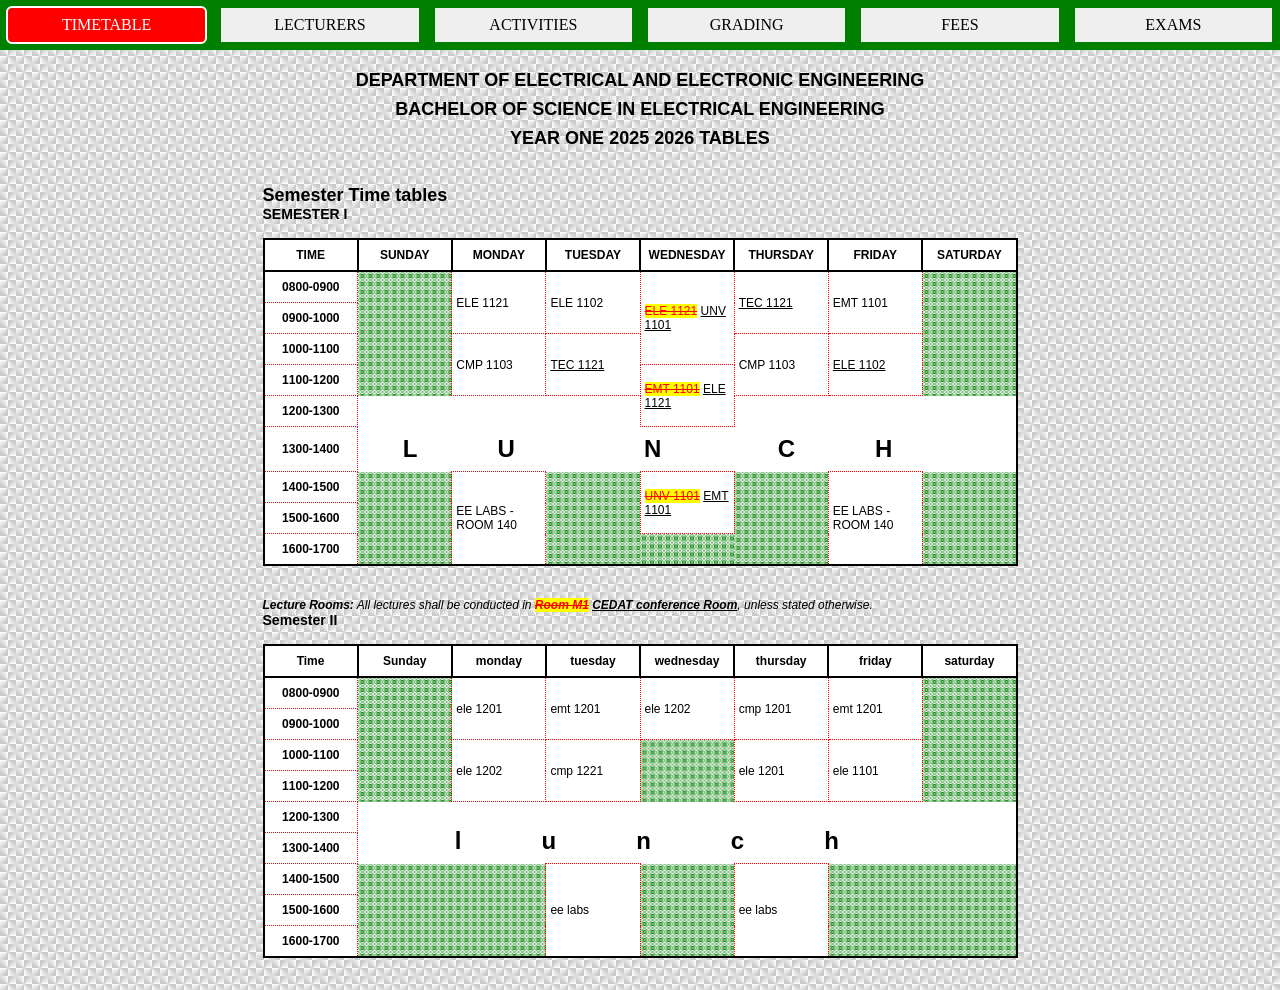
==== commit 99db5457: "Fixed semester ii tables, layouts" ====
--- a/index.html
+++ b/index.html
@@ -12,11 +12,10 @@
 <body>
   <header>
     <nav>
-      <button class="timetable">timetable</button>
+      <button class="timetable active">timetable</button>
       <button class="lecturers">lecturers</button>
       <button class="Activities">activities</button>
       <button class="grading">grading</button>
-      <button class="unit-score active">unit-score</button>
       <button class="fees">fees</button>
       <button class="exams">exams</button>
     </nav>
@@ -28,9 +27,9 @@
       <h1>year one 2025 2026 Tables</h1>
     </hgroup>
 
-    <section class="timetable tab">
+    <section class="timetable tab current">
       <h2>Semester Time tables</h2>
-      <h3>Semester I</h3>
+      <h3>SEMESTER I</h3>
       <table>
         <colgroup>
           <col class="col1">
@@ -56,13 +55,6 @@
         </thead>
         <tbody>
           <tr>
-            <th>0600-0700</th>
-            <td rowspan="2" colspan="7"></td>
-          </tr>
-          <tr>
-            <th>0700-0800</th>
-          </tr>
-          <tr>
             <th>0800-0900</th>
             <td rowspan="4"></td>
             <td rowspan="2" data-value="mon 8 9">ele 1121</td>
@@ -112,22 +104,6 @@
             <th>1600-1700</th>
             <td></td>
           </tr>
-          <tr>
-            <th>1700-1800</th>
-            <td colspan="7" rowspan="5"></td>
-          </tr>
-          <tr>
-            <th>1800-1900</th>
-          </tr>
-          <tr>
-            <th>1900-2000</th>
-          </tr>
-          <tr>
-            <th>2000-2100</th>
-          </tr>
-          <tr>
-            <th>2100-2200</th>
-          </tr>
         </tbody>
       </table>
 
@@ -160,13 +136,6 @@
         </thead>
         <tbody>
           <tr>
-            <th>0600-0700</th>
-            <td rowspan="2" colspan="7"></td>
-          </tr>
-          <tr>
-            <th>0700-0800</th>
-          </tr>
-          <tr>
             <th>0800-0900</th>
             <td rowspan="4"></td>
             <td rowspan="2" data-value="mon 8 9">ele 1201</td>
@@ -211,22 +180,6 @@
           <tr>
             <th>1600-1700</th>
           </tr>
-          <tr>
-            <th>1700-1800</th>
-            <td colspan="7" rowspan="5"></td>
-          </tr>
-          <tr>
-            <th>1800-1900</th>
-          </tr>
-          <tr>
-            <th>1900-2000</th>
-          </tr>
-          <tr>
-            <th>2000-2100</th>
-          </tr>
-          <tr>
-            <th>2100-2200</th>
-          </tr>
         </tbody>
       </table>
     </section>
@@ -239,12 +192,14 @@
           <col class="col1">
           <col>
           <col>
+          <col>
         </colgroup>
         <thead>
           <tr>
             <th>Course code</th>
             <th>Course</th>
             <th>Lecturer</th>
+            <th>Course Units</th>
           </tr>
         </thead>
         <tbody>
@@ -252,6 +207,7 @@
             <td>emt 1101</td>
             <td>Engineering math 1</td>
             <td>Clara Julia Batanda(Ms.)</td>
+            <td rowspan='5'>4</td>
           </tr>
           <tr>
             <td>ele 1121</td>
@@ -269,14 +225,15 @@
             <td>Robert Ssekitoleko (Dr.), Shirley Mbabazi(Ms.)</td>
           </tr>
           <tr>
+            <td>ele 1102</td>
+            <td>Physical Electronics</td>
+            <td>Paul Bogere (Dr.)</td>
+          </tr>
+          <tr>
             <td>tec 1121</td>
             <td>Fundamentals of Engineering</td>
             <td>Jane Namaganda Kiyimba (Dr.)</td>
-          </tr>
-          <tr>
-            <td>ele 1102</td>
-            <td>Physical Electronics</td>
-            <td>Paul Bogere (Dr.)</td>
+            <td rowspan='2'>3</td>
           </tr>
           <tr>
             <td>unv 1101</td>
@@ -287,6 +244,7 @@
             <td>ee labs <span class="visuallyHidden"> - room 140</span></td>
             <td>Electrical / Electronic Labs</td>
             <td>Robert Gitta (Dr.)</td>
+            <td>-</td>
           </tr>
         </tbody>
       </table>
@@ -294,57 +252,58 @@
       <h3>semester II</h3>
       <table>
         <colgroup>
+          <col>
           <col class="col1">
           <col>
           <col>
         </colgroup>
         <thead>
           <tr>
+            <td>S/N</td>
             <th>Course code</th>
             <th>Course</th>
             <th>Lecturer</th>
-          </tr>
-        </thead>
-        <tbody>
-          <tr>
-            <td>emt 1101</td>
-            <td>Engineering math 1</td>
+            <th>Course Units</th>
+          </tr>
+        </thead>
+        <tbody>
+          <tr>
+            <td>1</td>
+            <td>emt 1201</td>
+            <td>Engineering math II</td>
             <td>Clara Julia Batanda(Ms.)</td>
-          </tr>
-          <tr>
-            <td>ele 1121</td>
-            <td>Circuit Analysis 1</td>
-            <td>Emmanuel Miyingo (Dr.)</td>
-          </tr>
-          <tr>
-            <td>CMP 1103</td>
-            <td>Information &amp; Communication Technology</td>
-            <td>Agatha Turyagyenda (Ms.)</td>
-          </tr>
-          <tr class="del">
-            <td>bbi 1104</td>
-            <td>Biomedical Engineering Profession 1</td>
-            <td>Robert Ssekitoleko (Dr.), Shirley Mbabazi(Ms.)</td>
-          </tr>
-          <tr>
-            <td>tec 1121</td>
-            <td>Fundamentals of Engineering</td>
-            <td>Jane Namaganda Kiyimba (Dr.)</td>
-          </tr>
-          <tr>
-            <td>ele 1102</td>
-            <td>Physical Electronics</td>
-            <td>Paul Bogere (Dr.)</td>
-          </tr>
-          <tr>
-            <td>unv 1101</td>
-            <td>Communication Skills</td>
-            <td>Service(Dr. Sylvia Nahayo)</td>
+            <td rowspan='5'>4</td>
+          </tr>
+          <tr>
+            <td>2</td>
+            <td>CMP 1221</td>
+            <td>Fundamentals of Computer Networks</td>
+            <td>Ms. Agatha Turyagyenda</td>
+          </tr>
+          <tr>
+            <td>3</td>
+            <td>CMP 1201</td>
+            <td>Computer Programming Fundamentals</td>
+            <td>Dr. Andrew Katumba</td>
+          </tr>
+          <tr>
+            <td>4</td>
+            <td>ELE 1201</td>
+            <td>Introduction to Digital Electronics</td>
+            <td>Dr. Edwin Mugume</td>
+          </tr>
+          <tr>
+            <td>5</td>
+            <td>ele 1202</td>
+            <td>Electrical Materials</td>
+            <td>Dr. Tonny Ssettumba</td>
           </tr>
           <tr class="eeLabs">
-            <td>ee labs <span class="visuallyHidden"> - room 140</span></td>
+            <td>6</td>
+            <td>ELE LABS</td>
             <td>Electrical / Electronic Labs</td>
-            <td>Robert Gitta (Dr.)</td>
+            <td>Mr. Phillip Mujasi</td>
+            <td>-</td>
           </tr>
         </tbody>
       </table>
@@ -492,96 +451,6 @@
       </table>
     </section>
 
-    <section class="tab unit-score current">
-      <h2>Courses unit scores</h2>
-      <h3>semester I</h3>
-      <table>
-        <thead>
-          <tr>
-            <th>Code</th>
-            <th>Course</th>
-            <th>Course Units</th>
-          </tr>
-        </thead>
-        <tbody>
-          <tr>
-            <td rowspan="2">ELE1121</td>
-            <td>Circuit Analysis 1</td>
-            <td rowspan="5">4</td>
-          </tr>
-          <tr>
-            <td>Electronic / Electrical Labs</td>
-          </tr>
-          <tr>
-            <td>ELE1102</td>
-            <td>Physical Electronics</td>
-          </tr>
-          <tr>
-            <td>EMT1101</td>
-            <td>Engineering Math 1</td>
-          </tr>
-          <tr>
-            <td>CMP1103</td>
-            <td>Information and Communication Technology</td>
-          </tr>
-          <tr>
-            <td>TEC1121</td>
-            <td>Fundamentals of Engineering</td>
-            <td rowspan="2">3</td>
-          </tr>
-          <tr>
-            <td>UNV1001</td>
-            <td>Communication Skills</td>
-          </tr>
-        </tbody>
-      </table>
-
-      <h3>semester II core [5]</h3>
-      <table>
-        <thead>
-          <tr>
-            <th>s/n</th>
-            <th>Code</th>
-            <th>Course</th>
-            <th>Course Units</th>
-          </tr>
-        </thead>
-        <tbody>
-          <tr>
-            <td>1</td>
-            <td>EMT1201</td>
-            <td>Engineering Mathematics II</td>
-            <td rowspan="5">4</td>
-          </tr>
-          <tr>
-            <td>2</td>
-            <td>ELE1202</td>
-            <td>Electrical Materials</td>
-          </tr>
-          <tr>
-            <td>3</td>
-            <td>CMP1221</td>
-            <td>Fundamentals of computer networks</td>
-          </tr>
-          <tr>
-            <td>4</td>
-            <td>CMP1201</td>
-            <td>Computer Programming Fundamentals</td>
-          </tr>
-          <tr>
-            <td>5</td>
-            <td>ELE1201</td>
-            <td>Introduction to Digital Electronics</td>
-          </tr>
-          <tr>
-            <td>6</td>
-            <td>EE Labs</td>
-            <td>Electrical and Electronic Lab</td>
-            <td>-</td>
-          </tr>
-        </tbody>
-      </table>
-    </section>
 
     <section class="tab fees">
       <h2>YEAR 1 Fee Structure</h2>
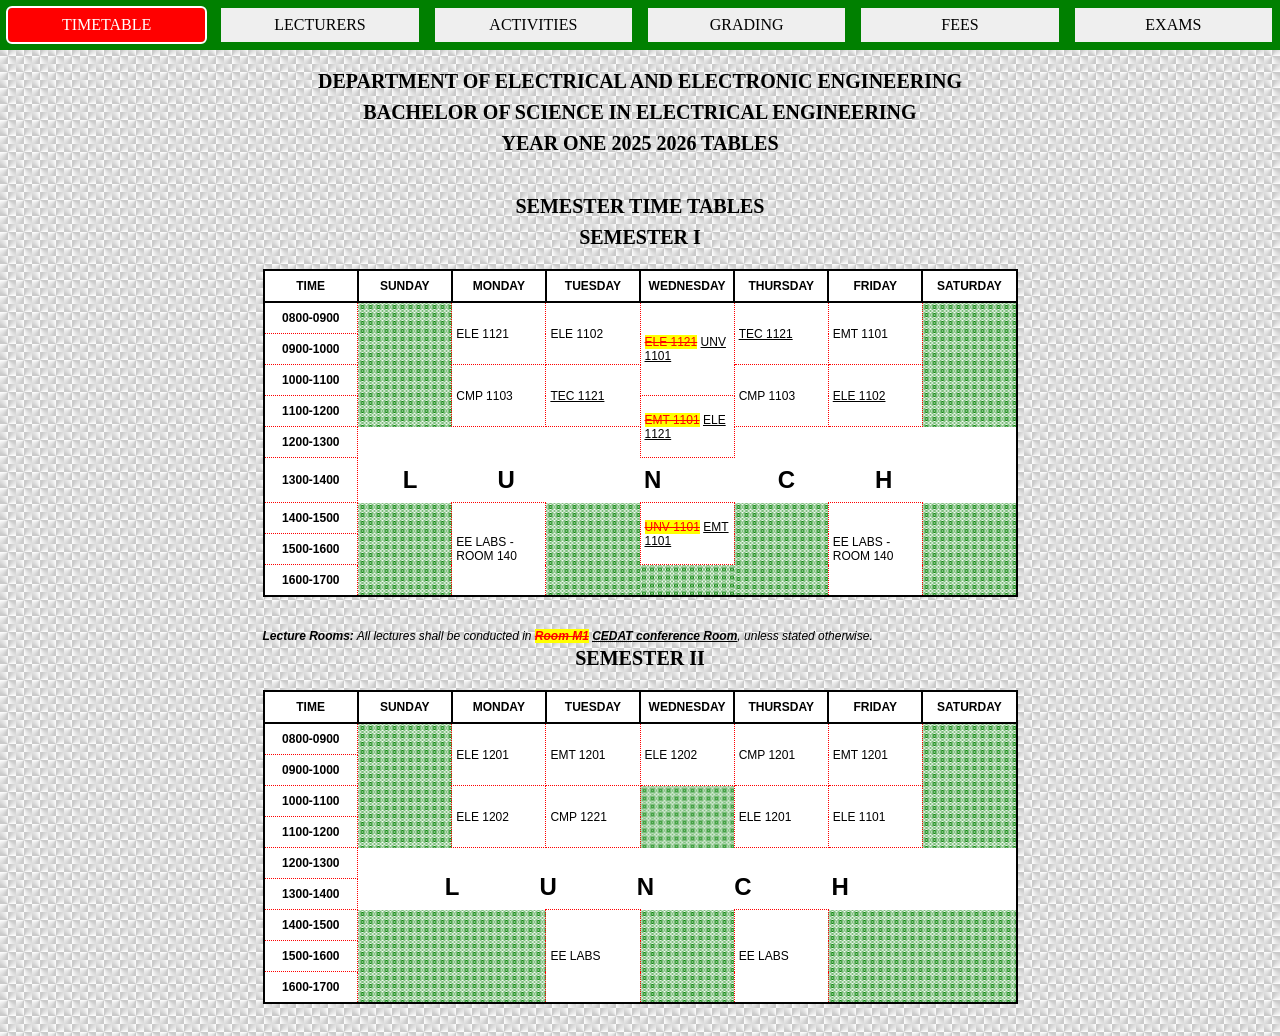
==== commit cc93730a: "fixed styles for heading and table decendants" ====
--- a/index.html
+++ b/index.html
@@ -663,7 +663,7 @@
     </section>
 
     <section class="tab exams">
-      <h2>Semester 1 Exams TimeTable</h2>
+      <h2>Semester I Exams TimeTable</h2>
       <table>
         <thead>
           <tr>
--- a/style.css
+++ b/style.css
@@ -13,12 +13,13 @@
 hgroup{
   margin-top: 2rem;
 }
-hgroup *{
+hgroup *,h1,h2,h3{
   font-weight: bold;
   text-transform: uppercase;
-  font-size: 1.125rem;
+  font-size: 1.25rem;
   text-align: center;
   padding: .25rem .5rem;
+  font-family: Georgia, 'Times New Roman', Times, serif;
 }
 /* table styles */
 main > *,table{
@@ -45,7 +46,7 @@
 tbody td:not(:empty), tbody th{
   border:red .5q dotted;
 }
-table:first-of-type *{
+table/* :first-of-type */ *{
   text-transform: uppercase;
 }
 table:first-of-type col.col1{
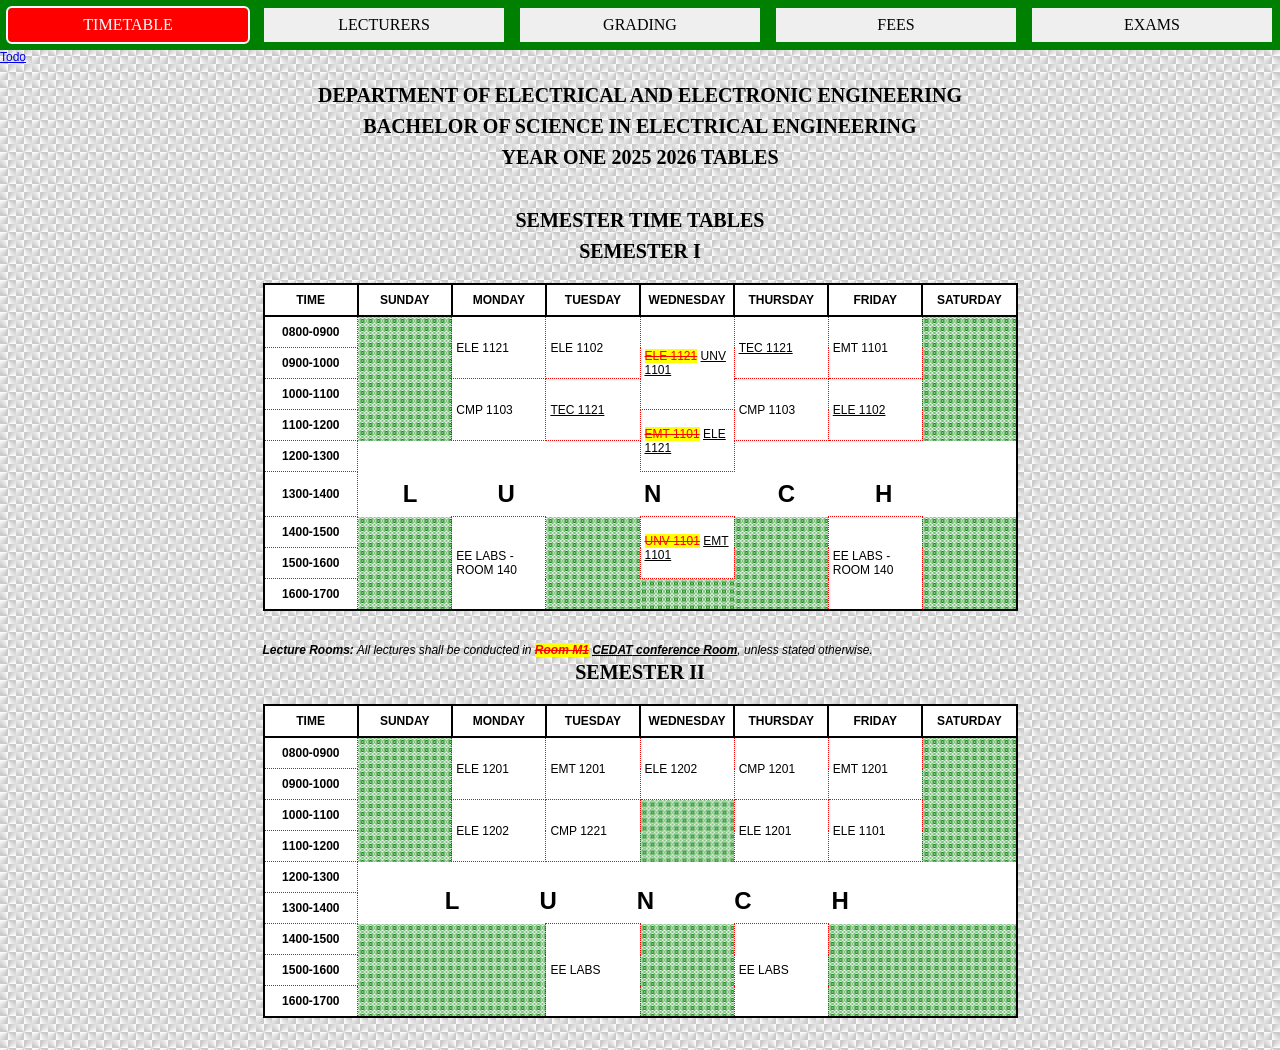
==== commit 8f3b4563: "extract todo app" ====
--- a/index.html
+++ b/index.html
@@ -14,11 +14,11 @@
     <nav>
       <button class="timetable active">timetable</button>
       <button class="lecturers">lecturers</button>
-      <button class="Activities">activities</button>
       <button class="grading">grading</button>
       <button class="fees">fees</button>
       <button class="exams">exams</button>
     </nav>
+    <a href="./todo.html" target="_blank">Todo</a>
   </header>
   <main>
     <hgroup>
@@ -309,50 +309,6 @@
       </table>
     </section>
 
-    <section class="activities tab">
-      <h2>TODO section</h2>
-      <form>
-        <fieldset>
-          <legend>Activities</legend>
-
-          <ul>
-            <li>
-              <label for="date">Date:</label>
-              <input type="date" id="date">
-            </li>
-            <li>
-              <label for="time">Time:</label>
-              <input type="time" id="time">
-            </li>
-            <li>
-              <label for="tag">Tag:</label>
-              <input type="text" id="tag" list="tags" placeholder="Add a tag..." autocomplete="off">
-              <datalist id="tags">
-                <option value="Lectures">Lectures</option>
-                <option value="School">School</option>
-                <option value='Church'>Church</option>
-                <option value='Class'>Class</option>
-              </datalist>
-            </li>
-            <li al>
-              <label for="notes">Notes:</label>
-              <textarea placeholder="Write important here..." id=notes rows="3"></textarea>
-            </li>
-            <li al><input type="submit" id="add" value="Add"></li>
-          </ul>
-        </fieldset>
-      </form>
-
-      <ol class="dis">
-        <li>
-          <span>Date</span>
-          <span>Time</span>
-          <span>Tag</span>
-          <span>Note</span>
-        </li>
-      </ol>
-    </section>
-
     <section class="tab grading">
       <h2>Grading Scores</h2>
       <table>
@@ -743,7 +699,87 @@
         </tbody>
       </table>
 
-      <section class="counter">
+      <h2>Semester II Exams TimeTable</h2>
+      <table>
+        <thead>
+          <tr>
+            <th>Day</th>
+            <th>Date</th>
+            <th>Course</th>
+            <th>From</th>
+            <th>To</th>
+            <th>Status</th>
+          </tr>
+        </thead>
+        <tbody>
+          <tr>
+            <td>Friday</td>
+            <td>5/14/2026</td>
+            <td>Briefing</td>
+            <td>14:00</td>
+            <td>17:00</td>
+            <td>Pending</td>
+          </tr>
+          <tr>
+            <td>Monday</td>
+            <td>5/18/2028</td>
+            <td>EMT1201</td>
+            <td>09:00</td>
+            <td>12:00</td>
+            <td>Pending</td>
+          </tr>
+          <tr>
+            <td>Wednesday</td>
+            <td>05/20/2026</td>
+            <td>CMP1201</td>
+            <td>09:00</td>
+            <td>12:00</td>
+            <td>Pending</td>
+          </tr>
+          <tr>
+            <td>Friday</td>
+            <td>05/22/2026</td>
+            <td>ELE1201</td>
+            <td>09:00</td>
+            <td>12:00</td>
+            <td>Pending</td>
+          </tr>
+          <tr>
+            <td>wednesday</td>
+            <td>05/27/2026</td>
+            <td>EID AL-ADHA</td>
+            <td>09:00</td>
+            <td>17:00</td>
+            <td>Pending</td>
+          </tr>
+          <tr>
+            <td>Thursday</td>
+            <td>05/28/2026</td>
+            <td>ELE1202</td>
+            <td>14:00</td>
+            <td>17:00</td>
+            <td>Pending</td>
+          </tr>
+          <tr>
+            <td>Friday</td>
+            <td>05/29/2026</td>
+            <td>Uganda Matyrs' Day</td>
+            <td>09:00</td>
+            <td>17:00</td>
+            <td>Pending</td>
+          </tr>
+          <tr>
+            <td>Friday</td>
+            <td>06/5/2026</td>
+            <td>CMP1221</td>
+            <td>09:00</td>
+            <td>12:00</td>
+            <td>Pending</td>
+          </tr>
+        </tbody>
+      </table>
+
+      <!-- <section class="counter">
         <h2>Date Counter</h2>
         <div>
           <span>Days : <span days>00</span></span><br>
@@ -752,7 +788,7 @@
           <span>Seconds : <span seconds>00</span></span><br>
           <span percentage>00%</span><br>
         </div>
-      </section>
+      </section> -->
     </section>
   </main>
   <script src="app.js"></script>
--- a/style.css
+++ b/style.css
@@ -20,6 +20,12 @@
   text-align: center;
   padding: .25rem .5rem;
   font-family: Georgia, 'Times New Roman', Times, serif;
+}
+button,input[type='submit']{
+  cursor: pointer;
+  font: inherit;
+  text-align: center;
+  padding: .5rem 1rem;
 }
 /* table styles */
 main > *,table{
@@ -125,85 +131,6 @@
 section.tab.current{
   display: block;
 }
-/* form children styles */
-fieldset{
-  max-width: 100%;
-  padding: 0.5rem 2rem;
-  border: gray solid;
-  border-radius: 1rem
-}
-legend{
-  font-size: 1rem;
-  font-weight: bold;
-  padding:0.25rem .5rem ;
-  border: solid grey;
-  border-radius: .5rem;
-}
-button,input[type='submit']{
-  cursor: pointer;
-  font: inherit;
-  text-align: center;
-  padding: .5rem 1rem;
-}
-textarea{
-  resize: vertical;
-}
-input,textarea{
-  outline-color: green;
-  border-radius: .25rem;
-  border: solid grey 2px;
-  font: inherit;
-  width: 100%;
-  min-width: 100px;
-  padding: .25rem .5rem;
-  transition: .2s;
-}
-input[type='submit']:active{
-  translate: 1px 1px;
-}
-form ul{
-  list-style: none;
-  display: grid;
-  gap: 1rem;
-  grid-template-columns: 1fr 1fr 1fr;
-}
-form li{
-  display: grid;
-}
-/* tasks list styles */
-li[al]{
-  grid-column: 1/-1;
-}
-.dis li{
-  display: grid;
-  gap: .5rem;
-  border-block-end: dotted 1px;
-  grid-template-columns: repeat(3,.35fr) 1fr 1rem;
-  padding:.5rem;
-}
-.dis li:first-child{
-  font-weight: bold;
-  font-size: 1rem;
-}
-.dis li:not(:first-child) *:nth-last-child(2){
-  word-break: break-all;
-}
-[del]{
-  background-color: rgb(199, 0, 0);
-  aspect-ratio: 1/1;
-  place-content: center;
-  align-self: self-start;
-  width: 1.5rem;
-  font-size: .85rem;
-  color: white;
-  cursor: pointer;
-  display: grid;
-  box-shadow: 1px 1px .5rem black;
-  border-radius: 5rem;
-}
-[del]:active{
-  box-shadow: none;
-}
 /* grade level table styling */
 .excellent{
   background-color: purple;
